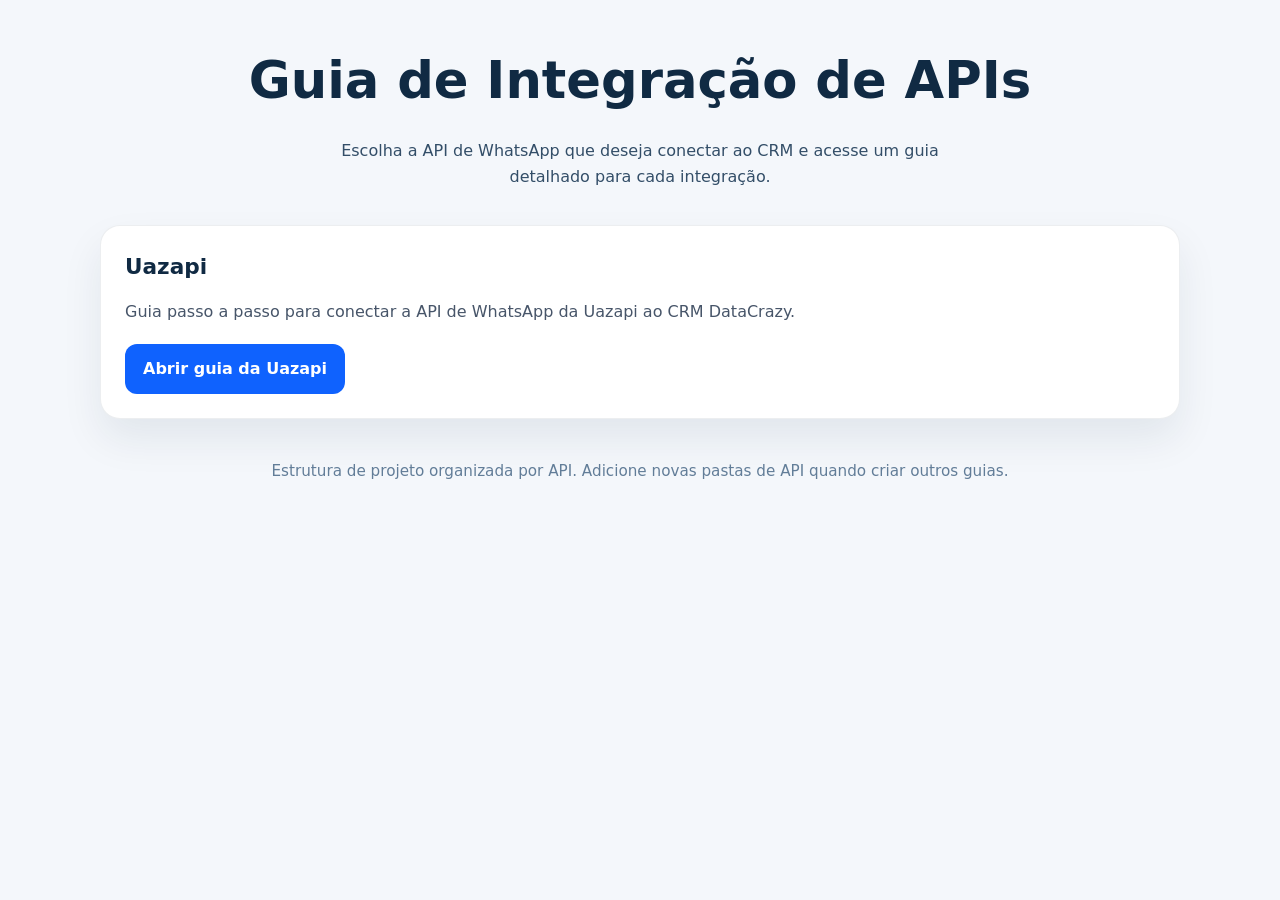
==== index.html @ 3cb4b912 "commit inicial" ====
<!DOCTYPE html>
<html lang="pt-BR">
<head>
  <meta charset="UTF-8">
  <meta name="viewport" content="width=device-width, initial-scale=1.0">
  <title>Guias de Integração de APIs</title>
  <link rel="stylesheet" href="css/styles.css">
</head>
<body class="home-page">
  <!-- Página principal do projeto com links para cada guia de API. -->
  <main>
    <header>
      <h1>Guia de Integração de APIs</h1>
      <p>Escolha a API de WhatsApp que deseja conectar ao CRM e acesse um guia detalhado para cada integração.</p>
    </header>

    <!-- Lista de APIs disponíveis para consulta. Adicione novos cards aqui sempre que houver outro guia. -->
    <section class="cards">
      <article class="card">
        <h2>Uazapi</h2>
        <p>Guia passo a passo para conectar a API de WhatsApp da Uazapi ao CRM DataCrazy.</p>
        <a href="Uazapi/uazapi.html">Abrir guia da Uazapi</a>
      </article>
    </section>

    <div class="footnote">
      <p>Estrutura de projeto organizada por API. Adicione novas pastas de API quando criar outros guias.</p>
    </div>
  </main>
</body>
</html>
---- css/styles.css ----
/* ============================================
   CSS Global - Guias de Integração de APIs
   CRM DataCrazy
   ============================================ */

/* Variáveis globais */
:root {
  --font-family: Inter, system-ui, -apple-system, BlinkMacSystemFont, "Segoe UI", sans-serif;
  --color-scheme: light;
  --color-text: #1d2939;
  --color-text-secondary: #334e68;
  --color-text-muted: #475569;
  --color-text-light: #627d98;
  --color-text-lighter: #64748b;
  --color-background: #f2f4f8;
  --color-background-alt: #f4f7fb;
  --color-background-light: #f8fbff;
  --color-background-card: #f8fafc;
  --color-primary: #0f62fe;
  --color-primary-dark: #0b4fcc;
  --color-primary-light: #0057d9;
  --color-accent: #004aae;
  --color-accent-light: #0d72d1;
  --color-border: #e2e8f0;
  --color-border-light: rgba(16, 42, 67, 0.08);
  --shadow-card: 0 20px 40px rgba(16, 42, 67, 0.08);
  --shadow-hero: 0 24px 60px rgba(15, 23, 42, 0.18);
  --shadow-section: 0 16px 45px rgba(15, 23, 42, 0.08);
  --radius-card: 20px;
  --radius-card-small: 12px;
  --radius-hero: 24px;
  --radius-section: 20px;
  --radius-image: 12px;
  --radius-figure: 18px;
  --radius-video: 16px;
  --line-height: 1.65;
  --line-height-tight: 1.02;
}

/* Reset e base */
* { box-sizing: border-box; }

body {
  margin: 0;
  min-height: 100vh;
  background: var(--color-background);
  color: var(--color-text);
  font-family: var(--font-family);
  line-height: var(--line-height);
}

/* Links */
a { color: var(--color-primary-light); text-decoration: none; }
a:hover { text-decoration: underline; }

/* Imagens */
img { max-width: 100%; height: auto; display: block; border-radius: var(--radius-image); }

/* Container principal */
main {
  width: min(1120px, calc(100% - 32px));
  margin: 0 auto;
  padding: 24px 0 48px;
}

/* ============================================
   Estilos do Menu Principal (index.html)
   ============================================ */

body.home-page {
  background: var(--color-background-alt);
  color: #102a43;
  line-height: 1.6;
}

body.home-page main {
  width: min(1080px, calc(100% - 32px));
  padding: 40px 0 80px;
}

body.home-page header {
  text-align: center;
  margin-bottom: 36px;
}

body.home-page header h1 {
  margin: 0;
  font-size: clamp(2.2rem, 4vw, 3.4rem);
}

body.home-page header p {
  max-width: 640px;
  margin: 16px auto 0;
  color: var(--color-text-secondary);
  font-size: 1rem;
}

body.home-page .cards {
  display: grid;
  gap: 20px;
  grid-template-columns: repeat(auto-fit, minmax(280px, 1fr));
}

body.home-page .card {
  background: white;
  border-radius: var(--radius-card);
  padding: 24px;
  box-shadow: var(--shadow-card);
  border: 1px solid var(--color-border-light);
}

body.home-page .card h2 {
  margin-top: 0;
  margin-bottom: 14px;
  font-size: 1.35rem;
}

body.home-page .card p {
  margin: 0 0 20px;
  color: var(--color-text-muted);
}

body.home-page .card a {
  display: inline-flex;
  align-items: center;
  gap: 8px;
  padding: 12px 18px;
  background: var(--color-primary);
  color: white;
  border-radius: var(--radius-card-small);
  text-decoration: none;
  font-weight: 600;
}

body.home-page .card a:hover {
  background: var(--color-primary-dark);
}

body.home-page .footnote {
  margin-top: 40px;
  text-align: center;
  color: var(--color-text-light);
  font-size: 0.95rem;
}

/* ============================================
   Estilos dos Guias de API (molde-api)
   ============================================ */

body.api-guide main {
  width: min(1120px, calc(100% - 32px));
  margin: 0 auto;
  padding: 24px 0 48px;
}

body.api-guide nav {
  margin-bottom: 20px;
}

body.api-guide nav a {
  font-weight: 700;
}

/* Hero header */
body.api-guide header.hero {
  background: linear-gradient(180deg, var(--color-accent) 0%, var(--color-accent-light) 100%);
  color: white;
  border-radius: var(--radius-hero);
  padding: 36px 32px;
  box-shadow: var(--shadow-hero);
}

body.api-guide .hero .eyebrow {
  text-transform: uppercase;
  letter-spacing: 0.18em;
  font-size: 0.82rem;
  opacity: 0.86;
  margin-bottom: 16px;
}

body.api-guide .hero h1 {
  margin: 0;
  font-size: clamp(2rem, 5vw, 3.2rem);
  line-height: var(--line-height-tight);
}

body.api-guide .hero .subtitle {
  margin: 18px 0 0;
  max-width: 720px;
  font-size: 1.05rem;
  opacity: 0.92;
}

body.api-guide .hero .meta {
  display: flex;
  flex-wrap: wrap;
  gap: 12px;
  margin-top: 22px;
  font-size: 0.95rem;
  color: #dbeafe;
}

/* Seções */
body.api-guide section {
  margin-top: 32px;
  padding: 24px;
  background: white;
  border-radius: var(--radius-section);
  box-shadow: var(--shadow-section);
}

body.api-guide section h2 {
  font-size: 1.55rem;
  margin-top: 0;
  color: #0f172a;
}

body.api-guide section h3 {
  font-size: 1.15rem;
  margin-bottom: 0.8rem;
  color: var(--color-text);
}

/* Overview */
body.api-guide .overview {
  background: var(--color-background-light);
  border-left: 4px solid var(--color-primary);
}

body.api-guide .overview p {
  margin: 0;
}

/* Table of contents */
body.api-guide .toc ol,
body.api-guide .toc ul,
body.api-guide .steps {
  padding-left: 1.3rem;
  margin: 0;
}

body.api-guide .toc li,
body.api-guide .steps li {
  margin-bottom: 0.8rem;
}

body.api-guide .toc ol {
  counter-reset: item;
}

body.api-guide .toc li {
  list-style: none;
  margin-bottom: 0.85rem;
}

body.api-guide .toc li::before {
  content: counter(item) ". ";
  counter-increment: item;
  font-weight: 700;
  color: var(--color-primary-light);
}

/* Figure com legenda */
body.api-guide .figure {
  margin: 24px 0;
  border: 1px solid var(--color-border);
  border-radius: var(--radius-figure);
  overflow: hidden;
  background: #ffffff;
}

body.api-guide .figure figcaption {
  padding: 14px 18px;
  background: var(--color-background-card);
  color: var(--color-text-muted);
  font-size: 0.95rem;
}

/* Vídeo de apoio */
body.api-guide .video-support {
  margin-top: 32px;
  padding: 22px;
  background: var(--color-background-light);
  border-left: 4px solid var(--color-primary-light);
  border-radius: var(--radius-figure);
}

body.api-guide .video-support h2 {
  margin-top: 0;
  font-size: 1.55rem;
  color: #0f172a;
}

body.api-guide .video-support p {
  margin: 0;
}

body.api-guide .video-container {
  position: relative;
  width: 100%;
  padding-top: 56.25%;
  margin-top: 18px;
  background: var(--color-border);
  border-radius: var(--radius-video);
  overflow: hidden;
}

body.api-guide .video-container iframe {
  position: absolute;
  inset: 0;
  width: 100%;
  height: 100%;
  border: 0;
}

/* Footer */
body.api-guide .footer {
  margin-top: 34px;
  text-align: center;
  font-size: 0.95rem;
  color: var(--color-text-lighter);
}

/* Note box */
body.api-guide .note {
  background: var(--color-background-light);
  border-left: 4px solid var(--color-primary);
  padding: 18px 20px;
  border-radius: var(--radius-figure);
  color: #0f172a;
}

body.api-guide .note strong {
  color: #0f172a;
}

/* Grid layout */
body.api-guide .grid {
  display: grid;
  gap: 20px;
}

/* ============================================
   Responsividade
   ============================================ */

@media (max-width: 700px) {
  body.api-guide section {
    padding: 20px;
  }
  
  body.api-guide .hero {
    padding: 28px 20px;
  }
}

@media (max-width: 640px) {
  body.home-page main {
    padding: 24px 0 40px;
  }
}
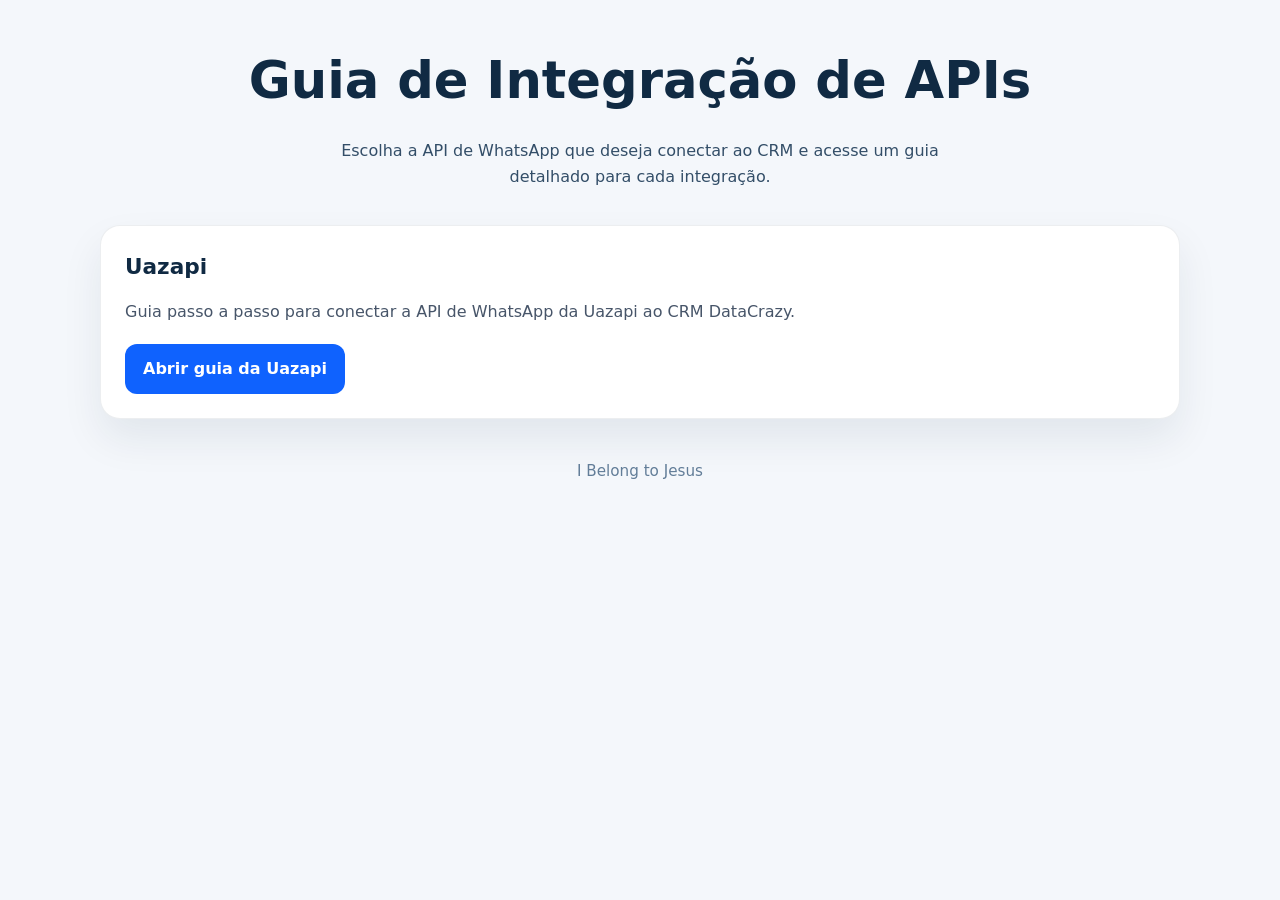
==== commit c0e8e9eb: "correção kkkk" ====
--- a/index.html
+++ b/index.html
@@ -24,7 +24,7 @@
     </section>
 
     <div class="footnote">
-      <p>Estrutura de projeto organizada por API. Adicione novas pastas de API quando criar outros guias.</p>
+      <p>I Belong to Jesus</p>
     </div>
   </main>
 </body>
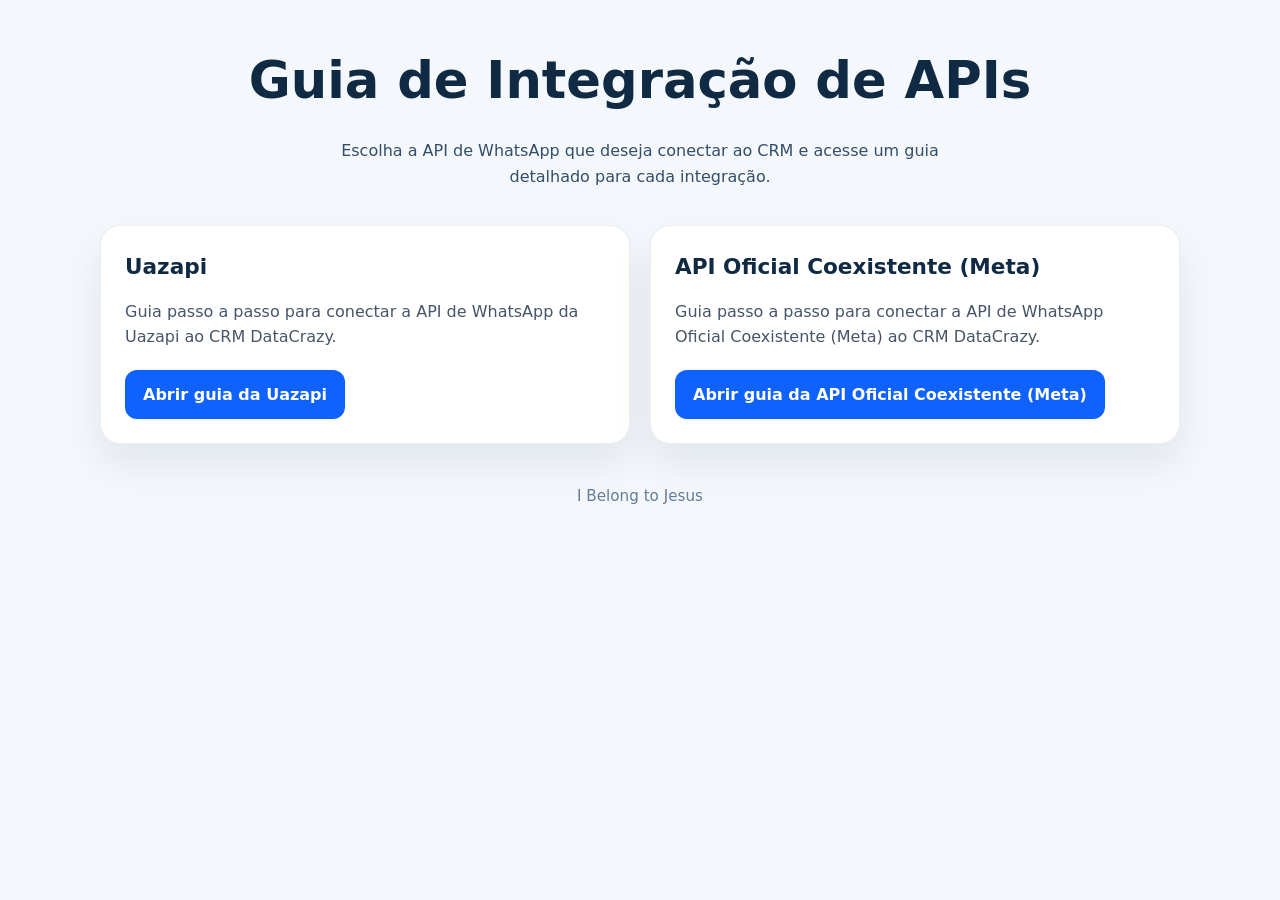
==== commit 48c54f44: "api coex video" ====
--- a/index.html
+++ b/index.html
@@ -21,6 +21,11 @@
         <p>Guia passo a passo para conectar a API de WhatsApp da Uazapi ao CRM DataCrazy.</p>
         <a href="Uazapi/uazapi.html">Abrir guia da Uazapi</a>
       </article>
+
+      <article class="card">
+        <h2>API Oficial Coexistente (Meta)</h2>
+        <p>Guia passo a passo para conectar a API de WhatsApp Oficial Coexistente (Meta) ao CRM DataCrazy.</p>
+        <a href="oficial-coex/oficial-coex.html">Abrir guia da API Oficial Coexistente (Meta)</a>
     </section>
 
     <div class="footnote">
